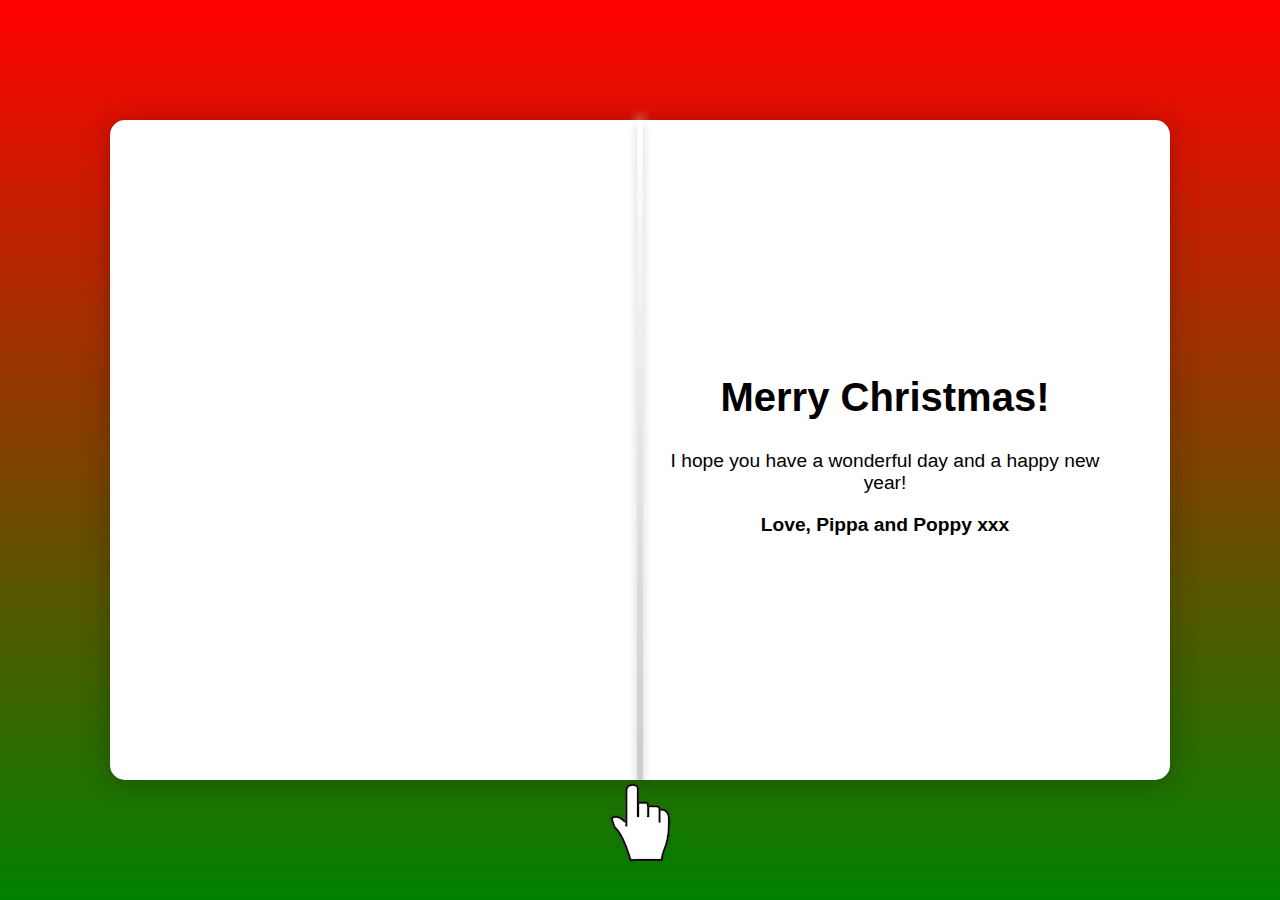
==== page2.html @ 68a7f9ab "basic template made" ====
<!DOCTYPE html>
<html lang="en">
<head>
  <meta charset="UTF-8">
  <meta name="viewport" content="width=device-width, initial-scale=1.0">
  <title>White Box</title>
  <link rel="stylesheet" href="page2.css">
</head>
<body>
  <!-- Snowflake container -->
  <div id="snowflakes"></div>

 <!-- Hand icon pointing upwards -->
<div class="hand-icon">
    <img src="pointer.png" alt="Pointing Hand" />
  </div>

  <!-- White Box with line down the middle -->
  <div class="white-box">
    <!-- Left side content (blank) -->
    <div class="left-side">
      <!-- Left side is intentionally left blank -->
    </div>

    <!-- Vertical line is automatically created using ::before -->

    <!-- Right side content -->
    <div class="right-side">
      <h1>Merry Christmas!</h1>
      <p>I hope you have a wonderful day and a happy new year!</p>
      <p class="footer">Love, Pippa and Poppy xxx</p>
    </div>
  </div>

  <script src="script.js"></script>
</body>
</html>

  <script src="script.js"></script>
  <script>
    // Event listener for hand icon click
    document.querySelector('.hand-icon').addEventListener('click', function () {
      // Add the fade-out class to trigger the transition
      document.body.classList.add('fade-out');

      // After the transition (1 second), navigate to index.html
      setTimeout(function () {
        window.location.href = 'index.html';
      }, 10); // The timeout matches the transition duration
    });
  </script>
</body>
</html>
---- page2.css ----
/* Apply gradient background */
body {
    margin: 0;
    height: 100vh;
    background: linear-gradient(to bottom, red, green);
    overflow: hidden;
    position: relative;
    font-family: Arial, sans-serif;
    display: flex;
    justify-content: center;
    align-items: center;
    flex-direction: column; /* Center elements vertically */
  }
  
  /* Snowflake container */
  #snowflakes {
    position: absolute;
    top: 0;
    left: 0;
    width: 100%;
    height: 100%;
    pointer-events: none;
  }
  
  /* Hand icon styling (pointing upwards) */
  .hand-icon {
    position: absolute;
    bottom: 20px;  /* Position the hand 20px from the bottom */
    z-index: 2;
    cursor: pointer;
    font-size: 4em; /* Optional: Adjust the size of the hand */
    animation: bob 1.5s ease-in-out infinite;  /* Apply the bob animation */
  }
  
  /* Animation for the bob effect */
  @keyframes bob {
    0% {
      transform: translateY(0); /* Initial position */
    }
    50% {
      transform: translateY(-20px); /* Move up */
    }
    100% {
      transform: translateY(0); /* Back to original position */
    }
  }
  
  /* White Box styling */
  .white-box {
    position: relative;
    background-color: white;
    padding: 30px;
    border-radius: 15px;
    box-shadow: 0px 4px 15px rgba(0, 0, 0, 0.1), 0px 0px 30px rgba(0, 0, 0, 0.15);
    z-index: 1;
    text-align: center;
    width: 1000px; /* Make the box even wider (increased from 800px to 1000px) */
    height: 600px; /* Same height as the red card */
    display: flex;
    flex-direction: row; /* Use row layout to create space for the line */
    justify-content: center;
    align-items: center;
    gap: 40px; /* Space between the two sections */
  }
  
  /* Create a line down the middle with paper crease effect */
  .white-box::before {
    content: '';
    position: absolute;
    left: 50%;
    top: 0;
    height: 100%;
    width: 6px; /* Line width */
    background: linear-gradient(to bottom, rgba(255, 255, 255, 0.6), rgba(0, 0, 0, 0.2)); /* Gradient for crease effect */
    box-shadow: 0 5px 10px rgba(0, 0, 0, 0.2), 0 -5px 10px rgba(255, 255, 255, 0.5); /* Subtle shadows for depth */
    transform: translateX(-50%); /* Center the line */
    border-radius: 2px; /* Slightly rounded corners for a softer crease */
  }
  
  /* Content on the left side of the white box */
  .left-side {
    display: flex;
    flex-direction: column;
    align-items: center;
    width: 45%; /* Take up 45% of the width */
    /* Left side is intentionally left blank */
  }
  
  /* Content on the right side of the white box */
  .right-side {
    display: flex;
    flex-direction: column;
    align-items: center;
    width: 45%; /* Take up 45% of the width */
  }
  
  /* Right side text and footer styling */
  .right-side h1 {
    font-size: 2.5em;
    color: black;
    margin: 20px 0;
  }
  
  .right-side p {
    font-size: 1.2em;
    color: black;
    margin: 10px 0;
  }
  
  .footer {
    font-size: 1em;
    font-weight: bold;
    margin-top: 20px;
  }
  
  /* Snowflake animations */
  .snowflake {
    position: absolute;
    top: -10px;
    width: 10px;
    height: 10px;
    background-color: white;
    border-radius: 50%;
    opacity: 0.8;
    animation: fall linear infinite;
  }
  
  @keyframes fall {
    100% {
      transform: translateY(100vh);
    }
  }
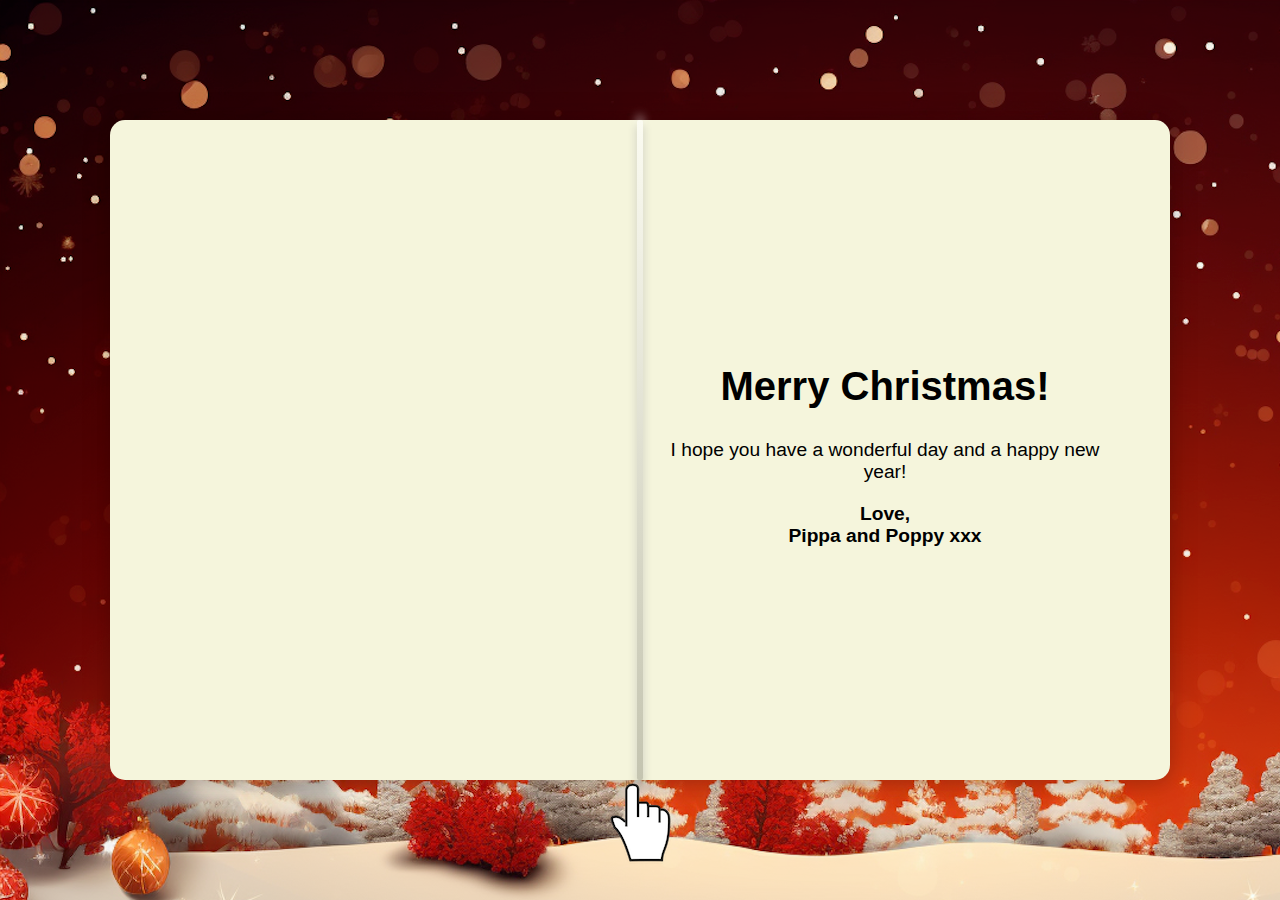
==== commit 18e9ac03: "adding a background" ====
--- a/page2.html
+++ b/page2.html
@@ -28,7 +28,7 @@
     <div class="right-side">
       <h1>Merry Christmas!</h1>
       <p>I hope you have a wonderful day and a happy new year!</p>
-      <p class="footer">Love, Pippa and Poppy xxx</p>
+      <p class="footer">Love, <br> Pippa and Poppy xxx</p>
     </div>
   </div>
 
--- a/page2.css
+++ b/page2.css
@@ -2,7 +2,9 @@
 body {
     margin: 0;
     height: 100vh;
-    background: linear-gradient(to bottom, red, green);
+    top: 0;
+    top: 0;
+    background-image: url('background.png');
     overflow: hidden;
     position: relative;
     font-family: Arial, sans-serif;
@@ -48,7 +50,7 @@
   /* White Box styling */
   .white-box {
     position: relative;
-    background-color: white;
+    background-color: beige;
     padding: 30px;
     border-radius: 15px;
     box-shadow: 0px 4px 15px rgba(0, 0, 0, 0.1), 0px 0px 30px rgba(0, 0, 0, 0.15);
